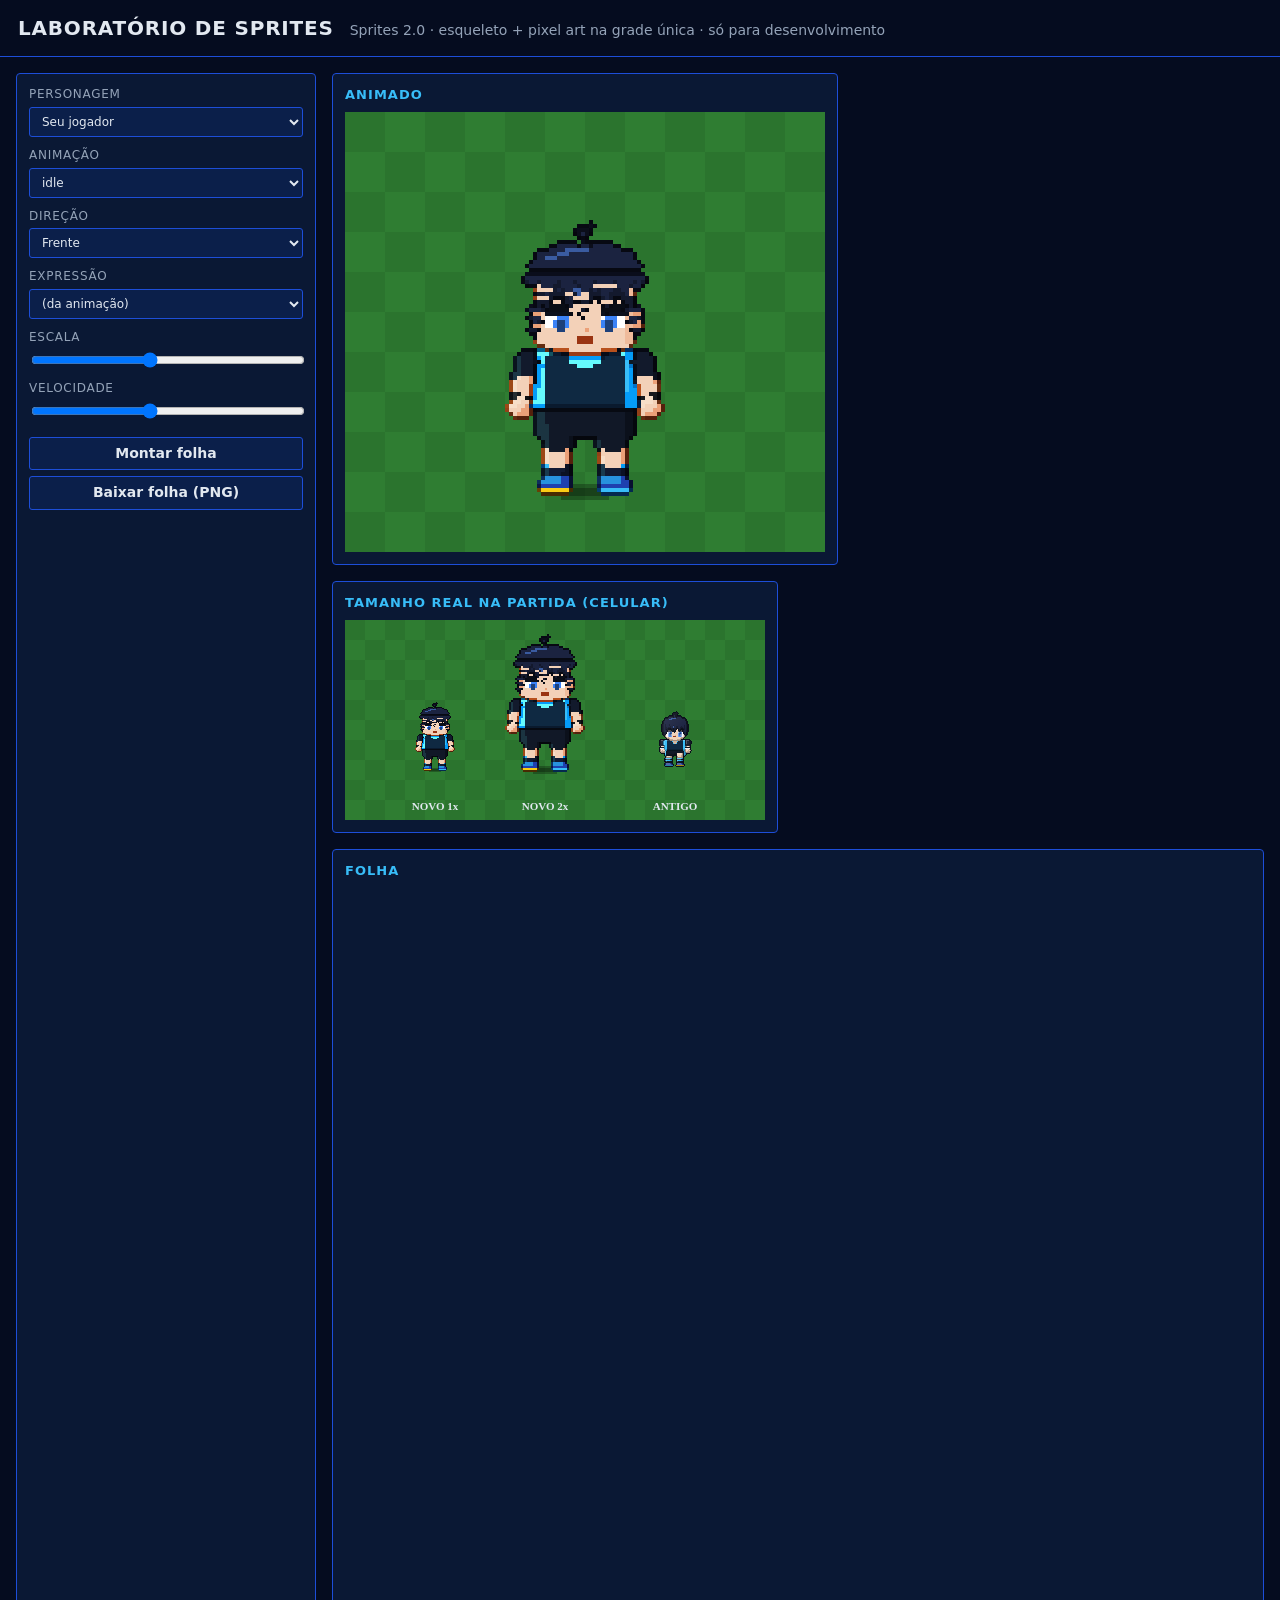
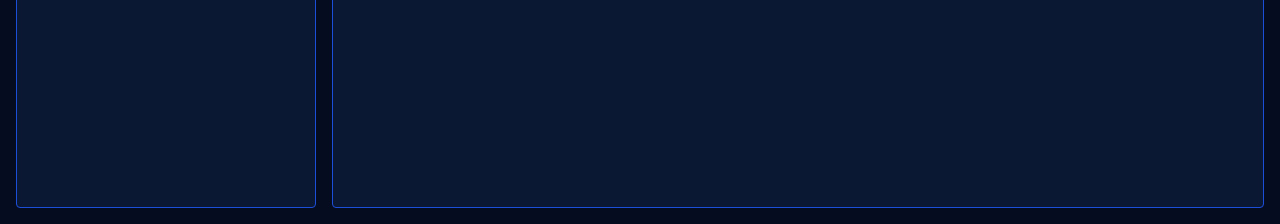
==== sprites-lab.html @ 907a1d2c "Sprites 2.0: esqueleto 3D, pixel art na grade única e laboratório de sprites - js/sprite_rig.js: mon" ====
<!doctype html>
<html lang="pt-BR">
<head>
<meta charset="utf-8">
<meta name="viewport" content="width=device-width, initial-scale=1">
<title>Laboratório de Sprites</title>
<!-- Ferramenta só de desenvolvimento (sem link no jogo): testa as SPRITES 2.0 e exporta folhas -->
<style>
  :root { --bg: #050c1f; --panel: #0a1834; --line: #1d4ed8; --fg: #e2e8f0; --muted: #94a3b8; --accent: #38bdf8; }
  * { box-sizing: border-box; }
  body { margin: 0; background: var(--bg); color: var(--fg); font: 14px/1.4 "Segoe UI", system-ui, sans-serif; }
  header { padding: 14px 18px; border-bottom: 1px solid var(--line); display: flex; gap: 16px; align-items: baseline; flex-wrap: wrap; }
  header b { font-size: 20px; letter-spacing: .04em; }
  header span { color: var(--muted); }
  main { display: grid; grid-template-columns: 300px 1fr; gap: 16px; padding: 16px; }
  @media (max-width: 760px) { main { grid-template-columns: 1fr; } }
  .panel { background: var(--panel); border: 1px solid var(--line); border-radius: 4px; padding: 12px; }
  label { display: grid; gap: 4px; margin-bottom: 10px; color: var(--muted); font-size: 12px; text-transform: uppercase; letter-spacing: .06em; }
  select, input[type=range], button { width: 100%; }
  select, button { background: #0b1f4a; color: var(--fg); border: 1px solid var(--line); border-radius: 3px; padding: 6px 8px; font: inherit; }
  button { cursor: pointer; font-weight: 700; margin-top: 6px; }
  button:hover { border-color: var(--accent); }
  .stage { display: grid; gap: 16px; }
  canvas { image-rendering: pixelated; display: block; max-width: 100%; }
  #prev { background: #2f7d32; }
  .row { display: flex; gap: 16px; flex-wrap: wrap; align-items: flex-start; }
  h3 { margin: 0 0 8px; font-size: 13px; letter-spacing: .08em; color: var(--accent); }
  #sheetWrap canvas { width: 100%; height: auto; }
</style>
</head>
<body>
<header><b>LABORATÓRIO DE SPRITES</b><span>Sprites 2.0 · esqueleto + pixel art na grade única · só para desenvolvimento</span></header>
<main>
  <section class="panel">
    <label>Personagem <select id="who"></select></label>
    <label>Animação <select id="anim"></select></label>
    <label>Direção <select id="dir"><option value="front">Frente</option><option value="right">Direita (3/4)</option><option value="left">Esquerda (3/4)</option><option value="back">Costas</option></select></label>
    <label>Expressão <select id="expr"><option value="">(da animação)</option></select></label>
    <label>Escala <input id="scale" type="range" min="1" max="8" value="4"></label>
    <label>Velocidade <input id="speed" type="range" min="0.25" max="2" step="0.25" value="1"></label>
    <button id="mkSheet">Montar folha</button>
    <button id="dlSheet">Baixar folha (PNG)</button>
  </section>
  <section class="stage">
    <div class="row">
      <div class="panel"><h3>ANIMADO</h3><canvas id="prev" width="480" height="440"></canvas></div>
      <div class="panel"><h3>TAMANHO REAL NA PARTIDA (CELULAR)</h3><canvas id="real" width="420" height="200"></canvas></div>
    </div>
    <div class="panel" id="sheetWrap"><h3>FOLHA</h3><canvas id="sheet" width="10" height="10"></canvas></div>
  </section>
</main>
<script src="js/data_characters.js"></script>
<script src="js/data_weapons_flows.js"></script>
<script src="js/data_story.js"></script>
<script src="js/pixel_renderer.js"></script>
<script src="js/cutscene_engine.js"></script>
<script src="js/sprite_rig.js"></script>
<script src="js/data_animations.js"></script>
<script>
(function () {
  const PR = window.PixelRenderer;
  const RIG = PR.SpriteRig;
  const ANIMS = window.SPRITE_ANIMS;
  const EXPRS = ['normal', 'happy', 'determined', 'angry', 'laugh', 'sweat', 'sparkle', 'scared', 'smirk'];
  const EXPR_PT = { normal: 'NORMAL', happy: 'FELIZ', determined: 'DETERMINADO', angry: 'BRAVO', laugh: 'RINDO', sweat: 'SUANDO', sparkle: 'BRILHANDO', scared: 'ASSUSTADO', smirk: 'SORRISO DE CANTO' };

  // Seu jogador = o visual padrão do criador (estilo Isagi) com o uniforme padrão
  const YOU = { id: 'you', name: 'Seu jogador', skinColor: '#f3d1b8', hairColor: '#1b2340', hairSecondary: '#3a5ba0', eyeColor: '#3b82f6', eyeStyle: 'default', hairStyle: 'isagi', jerseyPrimary: '#0f2942', jerseySecondary: '#38bdf8', number: 11, auraColor: '#00f5d4' };
  const CHARS = [YOU].concat(window.BLUE_LOCK_CHARACTERS || []);
  // da história: terno do Ego, blazer da Anri e o disfarce casual do Bunny
  [['EGO', 'ego', 'Ego (terno)'], ['ANRI', 'anri', 'Anri (blazer)'], ['DISFARÇADO', 'bunny', 'Bunny (casual)']].forEach(([n, id, nm]) => {
    try {
      const c = window.CutsceneEngine && window.CutsceneEngine.getSpeakerCharData(n);
      if (c && c.name) CHARS.push(Object.assign({}, c, { id: 'story_' + id, name: nm }));
    } catch (e) {}
  });
  const ACC = { you: ['wristband'], barou: ['captain_armband'] };
  const byId = (id) => CHARS.find((c) => c.id === id) || YOU;

  const $ = (id) => document.getElementById(id);
  CHARS.forEach((c) => $('who').add(new Option(c.name, c.id)));
  Object.keys(ANIMS).forEach((k) => $('anim').add(new Option(k, k)));
  EXPRS.forEach((e) => $('expr').add(new Option(EXPR_PT[e], e)));

  const dirOpts = (dir) => ({ view: dir === 'back' ? 'back' : dir === 'front' ? 'front' : 'side', left: dir === 'left' });
  // Quadro da animação num tempo t (em ticks), respeitando a duração de cada quadro
  function frameAt(anim, t) {
    const fr = anim.frames;
    const total = fr.reduce((s, f) => s + (f.d || 6), 0);
    let tt = anim.loop === false ? Math.min(t, total - 1) : t % total;
    for (let i = 0; i < fr.length; i++) {
      tt -= fr[i].d || 6;
      if (tt < 0) return i;
    }
    return fr.length - 1;
  }

  // Desenha um quadro com o chão numa linha (baseline) e o quadril no centro (cx), escala k
  function put(g, cd, pose, cx, base, k, o = {}) {
    const f = RIG.frame(cd, pose, Object.assign({ accessories: ACC[cd.id] || [], shirtNumber: cd.number, frame: 3 }, o));
    g.imageSmoothingEnabled = false;
    g.drawImage(f.cv, Math.round(cx - (18 - RIG.X0) * RIG.PX * k), Math.round(base - (RIG.GROUND_ROW + 1) * k), RIG.FW * k, RIG.FH * k);
  }
  function shadow(g, cx, base, k, w) {
    g.fillStyle = 'rgba(0,0,0,0.28)';
    const rw = Math.round(w * k);
    const rh = Math.max(2, Math.round(2 * k));
    g.fillRect(cx - rw, base - Math.round(rh * 0.5), rw * 2, rh);
    g.fillRect(cx - rw + k * 2, base - rh, (rw - k * 2) * 2, rh * 2);
  }

  // ---------- animado
  let t = 0;
  function tick() {
    const cd = byId($('who').value);
    const anim = ANIMS[$('anim').value] || ANIMS.idle;
    const k = +$('scale').value;
    const dir = $('dir').value;
    const g = $('prev').getContext('2d');
    g.fillStyle = '#2f7d32';
    g.fillRect(0, 0, 480, 440);
    g.fillStyle = '#2b742e';
    for (let y = 0; y < 440; y += 40) for (let x = (y / 40) % 2 ? 40 : 0; x < 480; x += 80) g.fillRect(x, y, 40, 40);
    const i = frameAt(anim, Math.floor(t));
    const o = dirOpts(dir === 'front' && anim.view === 'side' ? 'right' : dir);
    if (anim.view === 'front' && dir !== 'front' && dir !== 'back') Object.assign(o, { view: 'side' });
    const ex = $('expr').value || undefined;
    const base = 380;
    shadow(g, 240, base, k, 8);
    put(g, cd, anim.frames[i], 240, base, k, Object.assign(o, { expr: ex, frame: Math.floor(t) }));
    // tamanho real (1x = caixa de 72 px; na partida ~50–70 px de altura) ao lado do antigo
    const r = $('real').getContext('2d');
    r.fillStyle = '#2f7d32';
    r.fillRect(0, 0, 420, 200);
    r.fillStyle = '#2b742e';
    for (let y = 0; y < 200; y += 20) for (let x = (y / 20) % 2 ? 20 : 0; x < 420; x += 40) r.fillRect(x, y, 20, 20);
    shadow(r, 90, 150, 1, 8);
    put(r, cd, anim.frames[i], 90, 150, 1, Object.assign({}, o, { frame: Math.floor(t) }));
    shadow(r, 200, 150, 2, 8);
    put(r, cd, anim.frames[i], 200, 150, 2, Object.assign({}, o, { frame: Math.floor(t) }));
    r.save();
    r.translate(330 - 29, 150 - 58 * (31.2 / 36) - 2);
    PR.drawCharacterSprite(r, cd, 58, 58, { facing: 'front', frame: Math.floor(t), animState: anim === ANIMS.run ? 'run' : 'idle', accessories: ACC[cd.id] || [] });
    r.restore();
    r.fillStyle = '#e2e8f0';
    r.font = '700 11px Segoe UI';
    r.textAlign = 'center';
    r.fillText('NOVO 1x', 90, 190);
    r.fillText('NOVO 2x', 200, 190);
    r.fillText('ANTIGO', 330, 190);
    t += +$('speed').value;
    requestAnimationFrame(tick);
  }

  // colunas ocupadas por um quadro (para espaçar a folha)
  const BB = new WeakMap();
  function bbox(cv) {
    if (BB.has(cv)) return BB.get(cv);
    const d = cv.getContext('2d').getImageData(0, 0, cv.width, cv.height).data;
    let a = cv.width;
    let b = 0;
    for (let y = 0; y < cv.height; y++) {
      for (let x = 0; x < cv.width; x++) {
        if (d[(y * cv.width + x) * 4 + 3]) {
          if (x < a) a = x;
          if (x > b) b = x;
        }
      }
    }
    const r = a > b ? [0, cv.width - 1] : [a, b];
    BB.set(cv, r);
    return r;
  }

  // ---------- folha (igual à referência)
  function sheet(cd, phase) {
    const Wd = 2200;
    const rows = [];
    const A = ANIMS;
    const ph = String(phase || 'all');
    const has = (n) => ph === 'all' || ph.includes(String(n));
    const side = (name, o = {}) => A[name].frames.map((f) => [f, Object.assign({ view: A[name].view }, o)]);
    if (has(1)) {
      rows.push({ label: 'IDLE', sub: '(PARADO)', frames: A.idle.frames.map((f) => [f, {}]), split: { label: 'DIREÇÕES', sub: '(BASE)', frames: [[A.idle.frames[0], { view: 'front' }, 'FRENTE'], [A.idle.frames[0], { view: 'side' }, 'DIREITA'], [A.idle.frames[0], { view: 'side', left: true }, 'ESQUERDA'], [A.idle.frames[0], { view: 'back' }, 'COSTAS']] } });
      rows.push({ label: 'CORRER', sub: '(RUN)', frames: side('run') });
      rows.push({ label: 'CORRER', sub: '(FRENTE / COSTAS)', frames: A.run.frames.filter((f, i) => i % 2 === 0).map((f) => [f, { view: 'front' }]).concat(A.run.frames.filter((f, i) => i % 2 === 0).map((f) => [f, { view: 'back' }])) });
    }
    if (has(2)) {
      rows.push({ label: 'PULAR', sub: '(JUMP)', frames: side('jump') });
      rows.push({ label: 'CHUTAR', sub: '(KICK)', frames: side('kick') });
      rows.push({ label: 'DESLIZAR', sub: '(SLIDE)', frames: side('slide') });
      rows.push({ label: 'DIVIDIR', sub: '(CARRINHO)', frames: side('tackle') });
      rows.push({ label: 'CAIR', sub: '(FALL)', frames: side('fall') });
      rows.push({ label: 'FERIDO', sub: '(HURT)', frames: side('hurt') });
      rows.push({ label: 'COMEMORAÇÃO', sub: '(CELEBRATE)', frames: side('celebrate') });
    }
    if (has(3)) {
      rows.push({ label: 'GOLEIRO', sub: '(PONTE)', frames: side('dive', { accessories: ['gk_gloves'] }).concat(side('dive', { accessories: ['gk_gloves'], left: true }).slice(1, 3)) });
      rows.push({ label: 'BICICLETA', sub: '(BICYCLE)', frames: side('bicycle') });
      rows.push({ label: 'RABONA', sub: '+ PEDIR A BOLA', frames: side('rabona').concat(side('call')) });
    }
    const K = 3;
    const rowH = 92 * K;
    const top = 76;
    const Hd = top + rows.length * (rowH + 10) + 20;
    const cv = document.createElement('canvas');
    cv.width = Wd;
    cv.height = Math.max(Hd, has(2) ? 1260 : 1000);
    const g = cv.getContext('2d');
    g.fillStyle = '#050d22';
    g.fillRect(0, 0, Wd, cv.height);
    g.strokeStyle = 'rgba(56,189,248,0.05)';
    for (let x = 0; x < Wd; x += 24) { g.beginPath(); g.moveTo(x + 0.5, 0); g.lineTo(x + 0.5, cv.height); g.stroke(); }
    for (let y = 0; y < cv.height; y += 24) { g.beginPath(); g.moveTo(0, y + 0.5); g.lineTo(Wd, y + 0.5); g.stroke(); }
    const panel = (x, y, w, h) => {
      g.fillStyle = 'rgba(8,20,48,0.92)';
      g.fillRect(x, y, w, h);
      g.strokeStyle = '#1d4ed8';
      g.lineWidth = 2;
      g.strokeRect(x + 1, y + 1, w - 2, h - 2);
    };
    const label = (a, b, x, y) => {
      g.textAlign = 'left';
      g.fillStyle = '#e2e8f0';
      g.font = '900 19px Segoe UI';
      g.fillText(a, x, y);
      g.fillStyle = '#94a3b8';
      g.font = '800 12px Segoe UI';
      g.fillText(b, x, y + 18);
    };
    g.fillStyle = '#ffffff';
    g.font = 'italic 900 34px Segoe UI';
    g.textAlign = 'left';
    g.fillText('SPRITES - BLUE LOCK', 440, 48);
    g.fillStyle = '#93c5fd';
    g.font = 'italic 800 19px Segoe UI';
    g.fillText('(JOGÁVEL · SPRITES 2.0' + (phase ? ' · FASE ' + phase : '') + ')', 800, 48);
    g.fillStyle = '#0b1f4a';
    g.fillRect(Wd - 440, 18, 420, 42);
    g.strokeStyle = '#3b82f6';
    g.strokeRect(Wd - 439.5, 18.5, 419, 41);
    g.fillStyle = '#e2e8f0';
    g.font = '900 17px Segoe UI';
    g.fillText('PERSONAGEM: ' + cd.name.toUpperCase(), Wd - 424, 45);

    // retrato grande
    panel(20, 18, 400, 400);
    shadow(g, 220, 392, 5, 8);
    put(g, cd, A.idle.frames[0], 220, 392, 5, { view: 'front' });
    // tamanho real na partida (no gramado)
    panel(20, 430, 400, 250);
    g.fillStyle = '#e2e8f0';
    g.font = '900 15px Segoe UI';
    g.textAlign = 'center';
    g.fillText('TAMANHO REAL NA PARTIDA', 220, 456);
    g.fillStyle = '#2f7d32';
    g.fillRect(36, 468, 368, 196);
    g.fillStyle = '#2b742e';
    for (let y = 468; y < 664; y += 28) for (let x = 36 + (((y - 468) / 28) % 2 ? 28 : 0); x < 404; x += 56) g.fillRect(x, y, Math.min(28, 404 - x), Math.min(28, 664 - y));
    [[A.idle.frames[0], { view: 'front' }], [A.run.frames[0], { view: 'side' }], [A.run.frames[3], { view: 'side', left: true }], [A.idle.frames[0], { view: 'back' }]].forEach(([p, o], i) => {
      const cx = 80 + i * 86;
      shadow(g, cx, 560, 1, 8);
      put(g, cd, p, cx, 560, 1, o);
    });
    // o antigo, do mesmo tamanho, para comparar
    g.save();
    g.translate(80 - 29, 640 - 58 * (31.2 / 36) - 2);
    PR.drawCharacterSprite(g, cd, 58, 58, { facing: 'front', frame: 3, accessories: ACC[cd.id] || [] });
    g.restore();
    g.fillStyle = '#e2e8f0';
    g.font = '800 11px Segoe UI';
    g.fillText('ANTIGO', 80, 660);
    [[A.idle.frames[0], { view: 'front' }]].forEach(([p, o]) => {
      shadow(g, 166, 640, 1, 8);
      put(g, cd, p, 166, 640, 1, o);
    });
    g.fillStyle = '#e2e8f0';
    g.fillText('NOVO', 166, 660);

    // expressões (rosto ampliado 4x, recortado do quadro parado de frente)
    let ly = 692;
    if (has(2)) {
      panel(20, ly, 400, 520);
      g.fillStyle = '#e2e8f0';
      g.font = '900 15px Segoe UI';
      g.textAlign = 'center';
      g.fillText('EXPRESSÕES (ROSTO)', 220, ly + 26);
      EXPRS.forEach((ex, i) => {
        const cx = 34 + (i % 3) * 126;
        const cy = ly + 40 + Math.floor(i / 3) * 158;
        g.fillStyle = '#0b1736';
        g.fillRect(cx, cy, 118, 150);
        g.strokeStyle = '#1e3a8a';
        g.strokeRect(cx + 0.5, cy + 0.5, 117, 149);
        const f = RIG.frame(cd, A.idle.frames[0], { view: 'front', expr: ex === 'normal' ? null : ex, accessories: ACC[cd.id] || [], frame: 3 });
        g.imageSmoothingEnabled = false;
        // cabeça (38 x 42 px do quadro) ampliada 3x, sem distorcer
        g.drawImage(f.cv, 37, 20, 38, 42, cx + 2, cy + 2, 114, 126);
        g.fillStyle = '#94a3b8';
        g.font = '800 10px Segoe UI';
        g.fillText(EXPR_PT[ex], cx + 59, cy + 143);
      });
      ly += 532;
    }
    // bola e efeitos
    if (has(3)) {
      panel(20, ly, 400, 300);
      g.fillStyle = '#e2e8f0';
      g.font = '900 15px Segoe UI';
      g.textAlign = 'center';
      g.fillText('BOLA E EFEITOS', 220, ly + 26);
      const fx = document.createElement('canvas');
      fx.width = 100;
      fx.height = 60;
      const fg = fx.getContext('2d');
      [0, 4, 8, 12].forEach((fr, i) => RIG.drawBall(fg, 8 + i * 12, 8, fr));
      g.drawImage(fx, 0, 0, 56, 16, 40, ly + 44, 56 * 5, 16 * 5);
      g.fillStyle = '#94a3b8';
      g.font = '800 10px Segoe UI';
      g.fillText('BOLA GIRANDO (4 QUADROS)', 180, ly + 136);
      const k = A.kick.frames[3];
      const imp = RIG.frame(cd, k, { view: 'side', frame: 3 });
      g.drawImage(imp.cv, 56, 46, 56, 50, 40, ly + 150, 56 * 2.4, 50 * 2.4);
      g.fillText('RASTRO + IMPACTO', 108, ly + 290);
      const sl = RIG.frame(cd, A.slide.frames[3], { view: 'side', frame: 3 });
      g.drawImage(sl.cv, 0, 60, 112, 44, 210, ly + 170, 112 * 1.7, 44 * 1.7);
      g.fillText('POEIRA', 305, ly + 290);
      ly += 312;
    }

    // linhas
    const x0 = 440;
    rows.forEach((r, ri) => {
      const y = top + ri * (rowH + 10);
      const base = y + rowH - 26;
      if (r.split) {
        panel(x0, y, 900, rowH);
        panel(x0 + 912, y, Wd - 460 - 912, rowH);
        label(r.label, r.sub, x0 + 16, y + 40);
        r.frames.forEach(([p, o], k) => {
          const cx = x0 + 250 + k * 165;
          shadow(g, cx, base, K, 8);
          put(g, cd, p, cx, base, K, o);
        });
        label(r.split.label, r.split.sub, x0 + 928, y + 40);
        r.split.frames.forEach(([p, o, nm], k) => {
          const cx = x0 + 1150 + k * 150;
          shadow(g, cx, base, K, 8);
          put(g, cd, p, cx, base, K, o);
          g.fillStyle = '#94a3b8';
          g.font = '800 11px Segoe UI';
          g.textAlign = 'center';
          g.fillText(nm, cx, y + rowH - 6);
        });
        return;
      }
      panel(x0, y, Wd - 460, rowH);
      label(r.label, r.sub, x0 + 16, y + 40);
      // espaça pela largura real de cada quadro (deitado ocupa bem mais)
      const items = r.frames.map(([p, o], k) => {
        const oo = Object.assign({ accessories: ACC[cd.id] || [], shirtNumber: cd.number, frame: k * 4 }, o);
        const f = RIG.frame(cd, p, oo);
        return { p, o: oo, bb: bbox(f.cv) };
      });
      const avail = Wd - 460 - 210;
      const gap = 14;
      let KK = K;
      const total = (kk) => items.reduce((s, it) => s + (it.bb[1] - it.bb[0] + 1) * kk + gap, -gap);
      while (KK > 1 && total(KK) > avail) KK -= 1;
      let cur = x0 + 200 + Math.max(0, (avail - total(KK)) / 2);
      items.forEach((it) => {
        const w = (it.bb[1] - it.bb[0] + 1) * KK;
        const hipX = cur - it.bb[0] * KK + (18 - RIG.X0) * RIG.PX * KK;
        shadow(g, Math.round(cur + w / 2), base, KK, Math.max(6, w / KK / 2 - 4));
        put(g, cd, it.p, Math.round(hipX), base, KK, it.o);
        cur += w + gap;
      });
    });
    return cv;
  }

  $('mkSheet').onclick = () => {
    const cv = sheet(byId($('who').value));
    const dst = $('sheet');
    dst.width = cv.width;
    dst.height = cv.height;
    dst.getContext('2d').drawImage(cv, 0, 0);
  };
  $('dlSheet').onclick = () => {
    const cv = sheet(byId($('who').value));
    const a = document.createElement('a');
    a.download = 'folha_' + $('who').value + '.png';
    a.href = cv.toDataURL('image/png');
    a.click();
  };

  // Elenco: uma linha por personagem (direções, corrida, chute, pulo, comemoração e rosto)
  function roster(ids) {
    const A = ANIMS;
    const K = 3;
    const rowH = 92 * K;
    const W = 2200;
    const cv = document.createElement('canvas');
    cv.width = W;
    cv.height = 80 + ids.length * (rowH + 10);
    const g = cv.getContext('2d');
    g.fillStyle = '#050d22';
    g.fillRect(0, 0, W, cv.height);
    g.fillStyle = '#ffffff';
    g.font = 'italic 900 34px Segoe UI';
    g.textAlign = 'left';
    g.fillText('SPRITES - BLUE LOCK', 20, 48);
    g.fillStyle = '#93c5fd';
    g.font = 'italic 800 19px Segoe UI';
    g.fillText('(ELENCO · MESMAS POSES EM TODOS OS PERSONAGENS)', 380, 48);
    ids.forEach((id, ri) => {
      const cd = byId(id);
      const y = 70 + ri * (rowH + 10);
      g.fillStyle = 'rgba(8,20,48,0.92)';
      g.fillRect(20, y, W - 40, rowH);
      g.strokeStyle = '#1d4ed8';
      g.lineWidth = 2;
      g.strokeRect(21, y + 1, W - 42, rowH - 2);
      g.fillStyle = '#e2e8f0';
      g.font = '900 18px Segoe UI';
      g.fillText(cd.name.toUpperCase(), 36, y + 40);
      const acc = ACC[cd.id] || [];
      const list = [
        [A.idle.frames[0], { view: 'front' }], [A.idle.frames[0], { view: 'side' }], [A.idle.frames[0], { view: 'side', left: true }], [A.idle.frames[0], { view: 'back' }],
        [A.run.frames[0], { view: 'side' }], [A.run.frames[3], { view: 'side' }], [A.kick.frames[3], { view: 'side' }], [A.jump.frames[3], { view: 'side' }], [A.celebrate.frames[2], { view: 'front' }], [A.hurt.frames[2], { view: 'side' }]
      ];
      let cur = 300;
      const base = y + rowH - 26;
      list.forEach(([p, o], k) => {
        const oo = Object.assign({ accessories: acc, shirtNumber: cd.number, frame: k * 4 }, o);
        const f = RIG.frame(cd, p, oo);
        const bb = bbox(f.cv);
        const w = (bb[1] - bb[0] + 1) * K;
        shadow(g, Math.round(cur + w / 2), base, K, Math.max(6, w / K / 2 - 4));
        put(g, cd, p, Math.round(cur - bb[0] * K + (18 - RIG.X0) * RIG.PX * K), base, K, oo);
        cur += w + 16;
      });
    });
    return cv;
  }

  // ganchos para os testes automáticos (Chrome sem janela)
  window.LAB = { sheet: (id, phase) => sheet(byId(id), phase).toDataURL('image/png'), roster: (ids) => roster(ids).toDataURL('image/png'), byId, frameAt, RIG, CHARS };
  // #auto: não anima (o teste chama LAB.sheet direto)
  if (!location.hash.includes('auto')) tick();
})();
</script>
</body>
</html>
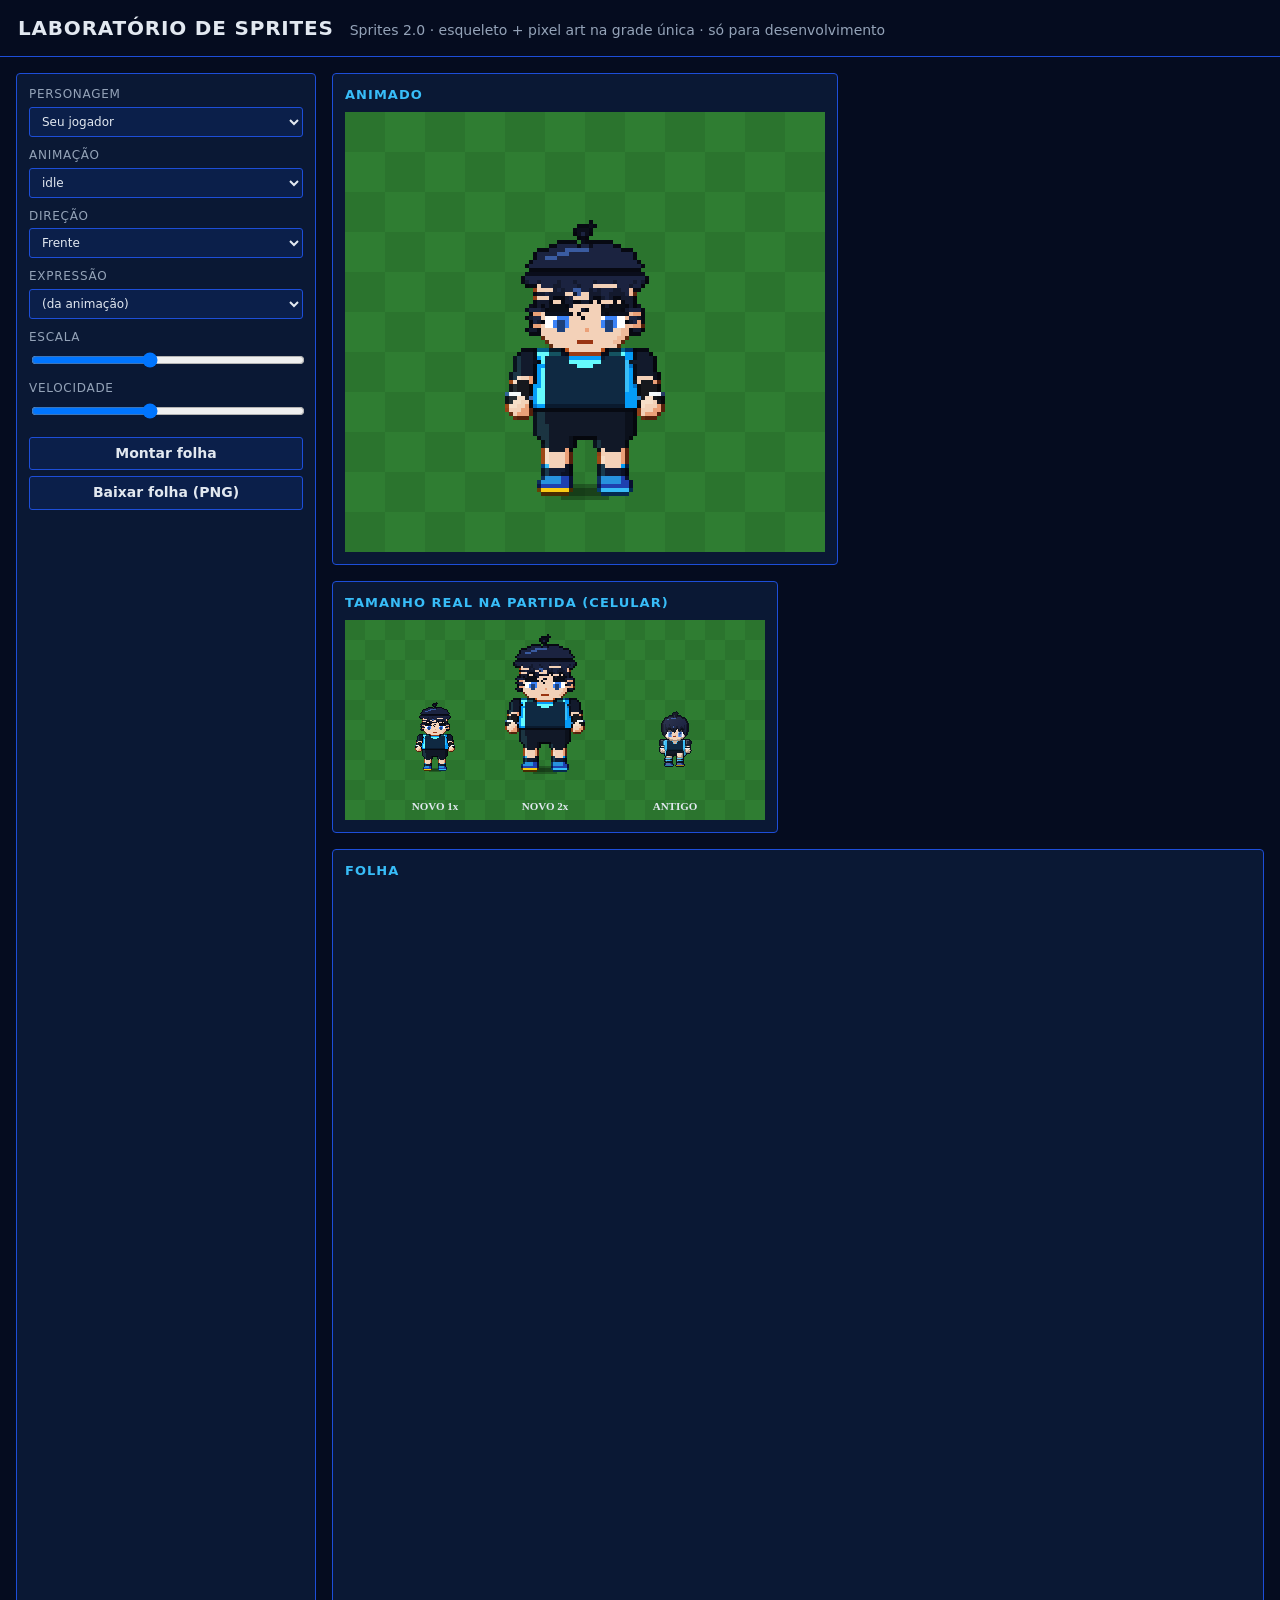
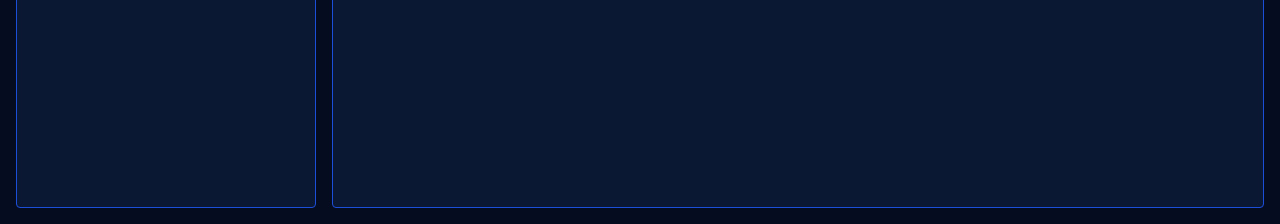
==== commit 87d15066: "Corrida de frente e de costas trocando as pernas; boca neutra de tracinho - runFB (de frente): o joe" ====
--- a/sprites-lab.html
+++ b/sprites-lab.html
@@ -183,7 +183,9 @@
     if (has(1)) {
       rows.push({ label: 'IDLE', sub: '(PARADO)', frames: A.idle.frames.map((f) => [f, {}]), split: { label: 'DIREÇÕES', sub: '(BASE)', frames: [[A.idle.frames[0], { view: 'front' }, 'FRENTE'], [A.idle.frames[0], { view: 'side' }, 'DIREITA'], [A.idle.frames[0], { view: 'side', left: true }, 'ESQUERDA'], [A.idle.frames[0], { view: 'back' }, 'COSTAS']] } });
       rows.push({ label: 'CORRER', sub: '(RUN)', frames: side('run') });
-      rows.push({ label: 'CORRER', sub: '(FRENTE / COSTAS)', frames: A.run.frames.filter((f, i) => i % 2 === 0).map((f) => [f, { view: 'front' }]).concat(A.run.frames.filter((f, i) => i % 2 === 0).map((f) => [f, { view: 'back' }])) });
+      const fb = A.runFB || A.run;
+      const bk = A.runB || A.run;
+      rows.push({ label: 'CORRER', sub: '(FRENTE / COSTAS)', frames: fb.frames.filter((f, i) => i % 2 === 0).map((f) => [f, { view: 'front' }]).concat(bk.frames.filter((f, i) => i % 2 === 0).map((f) => [f, { view: 'back' }])) });
     }
     if (has(2)) {
       rows.push({ label: 'PULAR', sub: '(JUMP)', frames: side('jump') });
